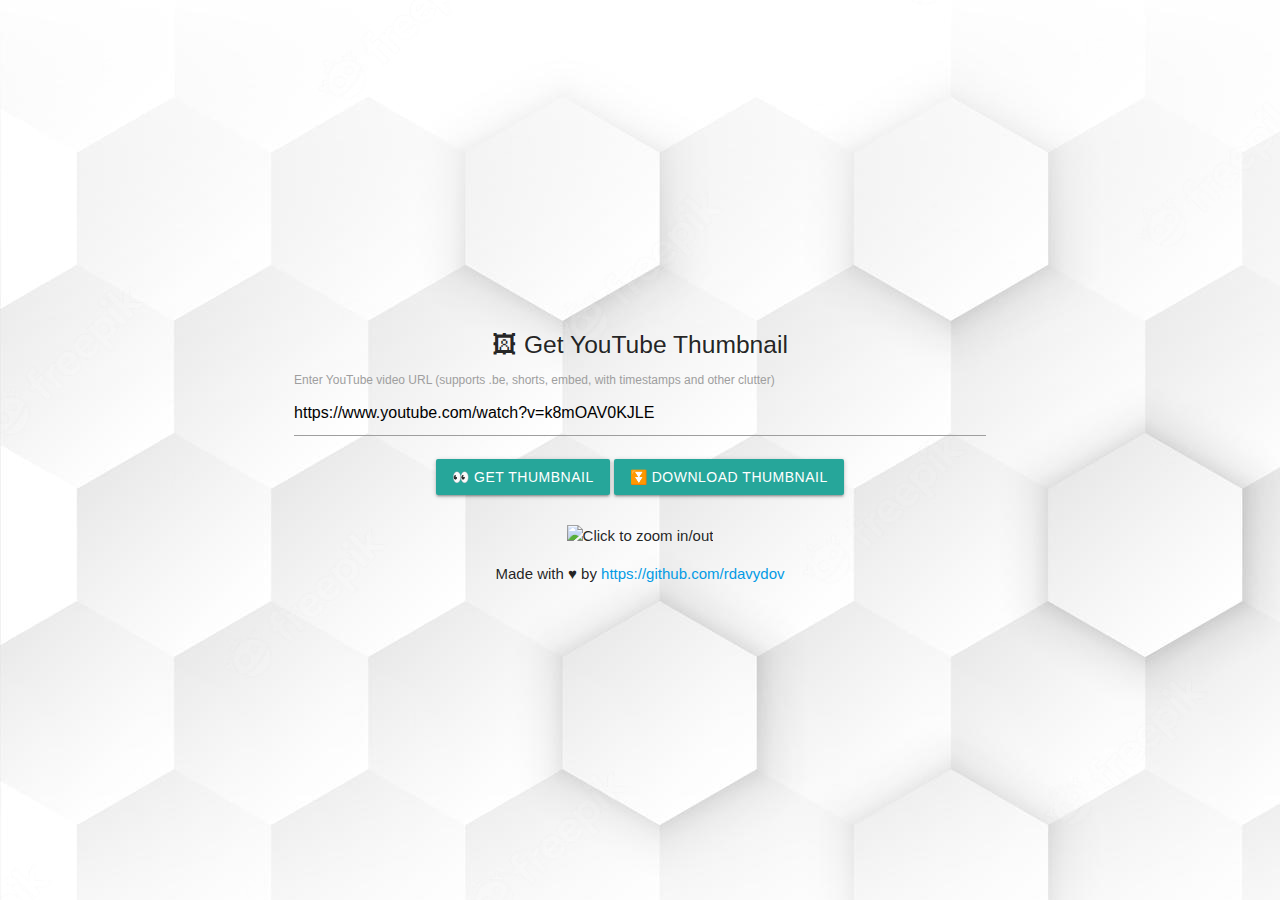
==== index.html @ 6435c58d "Local bg, structuring, index.html for gh-pages" ====
<!DOCTYPE html>
<html lang="en">

<head>
    <meta charset="UTF-8">
    <meta http-equiv="X-UA-Compatible" content="IE=edge">
    <meta name="viewport" content="width=device-width, initial-scale=1.0">
    <title>🖼 Get YouTube Thumbnail</title>
    <link rel="stylesheet" href="style.css">
    <link rel="stylesheet" href="https://cdnjs.cloudflare.com/ajax/libs/materialize/1.0.0/css/materialize.min.css">
</head>

<body>
    <div class="main">
        <header>
            <h5>🖼 Get YouTube Thumbnail</h5>
        </header>
        <div>
            <label for="url">Enter YouTube video URL (supports .be, shorts, embed, with timestamps and
                other clutter)</label>
            <input name="url" type="text" id="url"
                onfocus="if(this.value == 'https://www.youtube.com/watch?v=k8mOAV0KJLE') { this.value = ''; }"
                onblur="if(this.value == '') { this.value = 'https://www.youtube.com/watch?v=k8mOAV0KJLE'; }"
                value="https://www.youtube.com/watch?v=k8mOAV0KJLE" />
            <div class="buttons">
                <button class="btn" onclick="dynamicUrl()">👀 Get Thumbnail</button>
                <button class="btn" onclick="download()">⏬ Download Thumbnail</button>
            </div>
        </div>
        <img class="center-fit" id="img" onclick="fullPage()" title="Click to zoom in/out"
            src="https://img.youtube.com/vi/k8mOAV0KJLE/maxresdefault.jpg" />
        <footer>
            <div>Made with ♥ by <a href="https://github.com/rdavydov">https://github.com/rdavydov</a></div>
        </footer>
    </div>
    <div id="fullpage" title="Click to zoom in/out" onclick="this.style.display='none';"></div>

    <script src="script.js"></script>
</body>

</html>
---- style.css ----
body {
    background-image: url('bg.jpg');
}

.main {
    display: grid;
    place-content: center;
    height: 100vh;
}

.center-fit {
    padding-top: 1em;
    max-height: 45vh;
    margin: 0 auto;
}

.buttons {
    margin: 1em auto;
    text-align: center;
}

#fullpage {
    display: none;
    position: absolute;
    z-index: 9999;
    top: 0;
    left: 0;
    width: 100vw;
    height: 100vh;
    background-size: contain;
    background-repeat: no-repeat no-repeat;
    background-position: center center;
    background-color: black;
}

h5,
footer {
    text-align: center;
}

footer {
    padding-top: 1em;
}
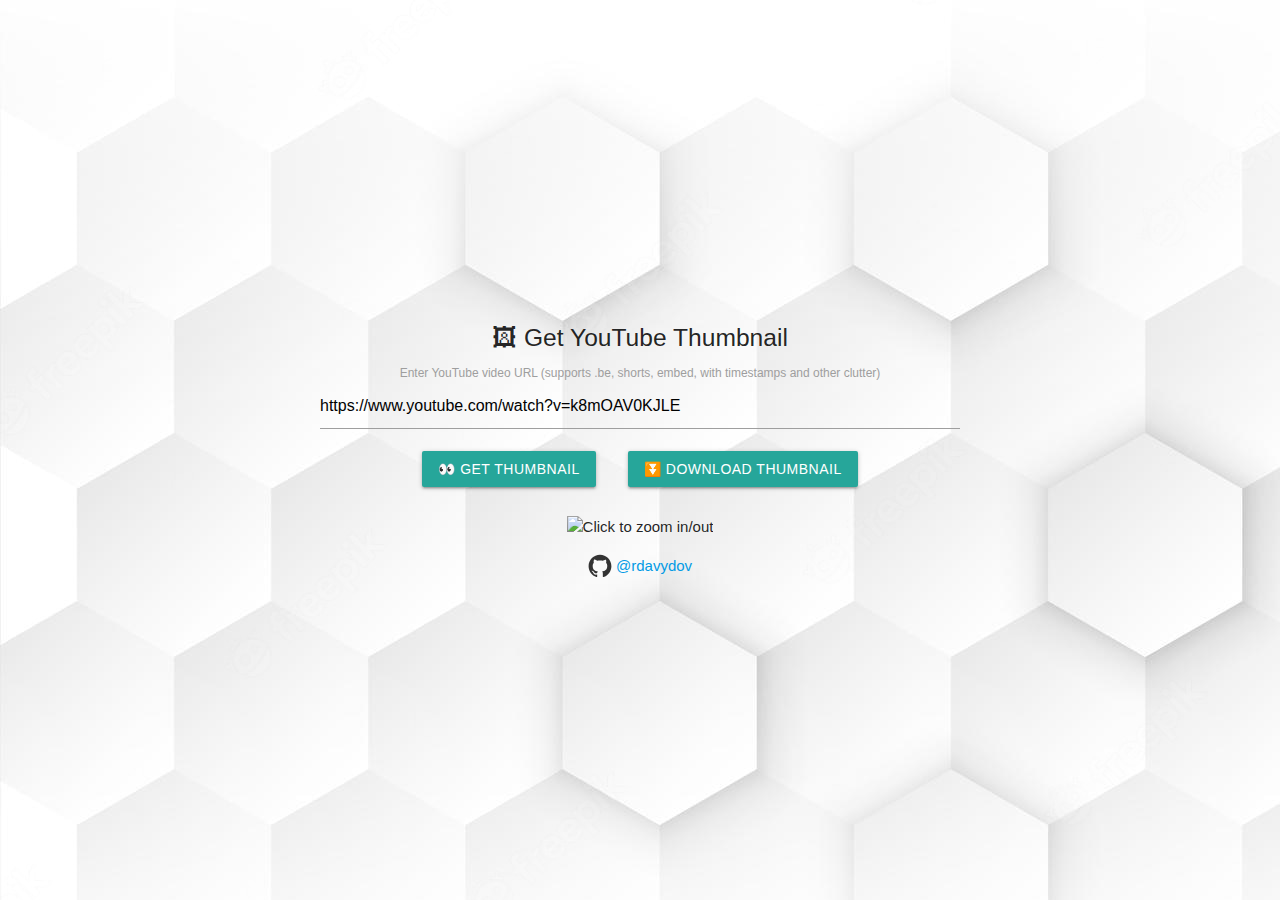
==== commit dce22189: "styling, alignment, beautification" ====
--- a/index.html
+++ b/index.html
@@ -15,7 +15,7 @@
         <header>
             <h5>🖼 Get YouTube Thumbnail</h5>
         </header>
-        <div>
+        <div class="control">
             <label for="url">Enter YouTube video URL (supports .be, shorts, embed, with timestamps and
                 other clutter)</label>
             <input name="url" type="text" id="url"
@@ -30,7 +30,9 @@
         <img class="center-fit" id="img" onclick="fullPage()" title="Click to zoom in/out"
             src="https://img.youtube.com/vi/k8mOAV0KJLE/maxresdefault.jpg" />
         <footer>
-            <div>Made with ♥ by <a href="https://github.com/rdavydov">https://github.com/rdavydov</a></div>
+            <a href="https://github.com/rdavydov" target="_blank"><img
+                    src="data:image/svg+xml,%3csvg xmlns='http://www.w3.org/2000/svg' width='24' height='24' viewBox='12 12 40 40'%3e%3cpath fill='%23333' d='M32 13.4c-10.5 0-19 8.5-19 19 0 8.4 5.5 15.5 13 18 1 .2 1.3-.4 1.3-.9v-3.2c-5.3 1.1-6.4-2.6-6.4-2.6-.9-2.1-2.1-2.7-2.1-2.7-1.7-1.2.1-1.1.1-1.1 1.9.1 2.9 2 2.9 2 1.7 2.9 4.5 2.1 5.5 1.6.2-1.2.7-2.1 1.2-2.6-4.2-.5-8.7-2.1-8.7-9.4 0-2.1.7-3.7 2-5.1-.2-.5-.8-2.4.2-5 0 0 1.6-.5 5.2 2 1.5-.4 3.1-.7 4.8-.7 1.6 0 3.3.2 4.7.7 3.6-2.4 5.2-2 5.2-2 1 2.6.4 4.6.2 5 1.2 1.3 2 3 2 5.1 0 7.3-4.5 8.9-8.7 9.4.7.6 1.3 1.7 1.3 3.5v5.2c0 .5.4 1.1 1.3.9 7.5-2.6 13-9.7 13-18.1 0-10.5-8.5-19-19-19z'/%3e%3c/svg%3e"
+                    alt="GitHub" /> @rdavydov</a>
         </footer>
     </div>
     <div id="fullpage" title="Click to zoom in/out" onclick="this.style.display='none';"></div>
--- a/style.css
+++ b/style.css
@@ -1,22 +1,27 @@
+body, html {
+    height: 100%;
+    display: grid;
+  }
+  
 body {
     background-image: url('bg.jpg');
+    
 }
 
 .main {
-    display: grid;
-    place-content: center;
-    height: 100vh;
+    margin: auto;
+    text-align: center;
+    max-width: 50vw;
 }
 
 .center-fit {
     padding-top: 1em;
-    max-height: 45vh;
-    margin: 0 auto;
+    max-height: 50vh;
+    max-width: 50vw;
 }
 
-.buttons {
-    margin: 1em auto;
-    text-align: center;
+.buttons * {
+    margin: 1em;
 }
 
 #fullpage {
@@ -33,11 +38,10 @@
     background-color: black;
 }
 
-h5,
 footer {
-    text-align: center;
+    margin: 1em;
 }
 
-footer {
-    padding-top: 1em;
+footer img {
+    vertical-align: bottom;
 }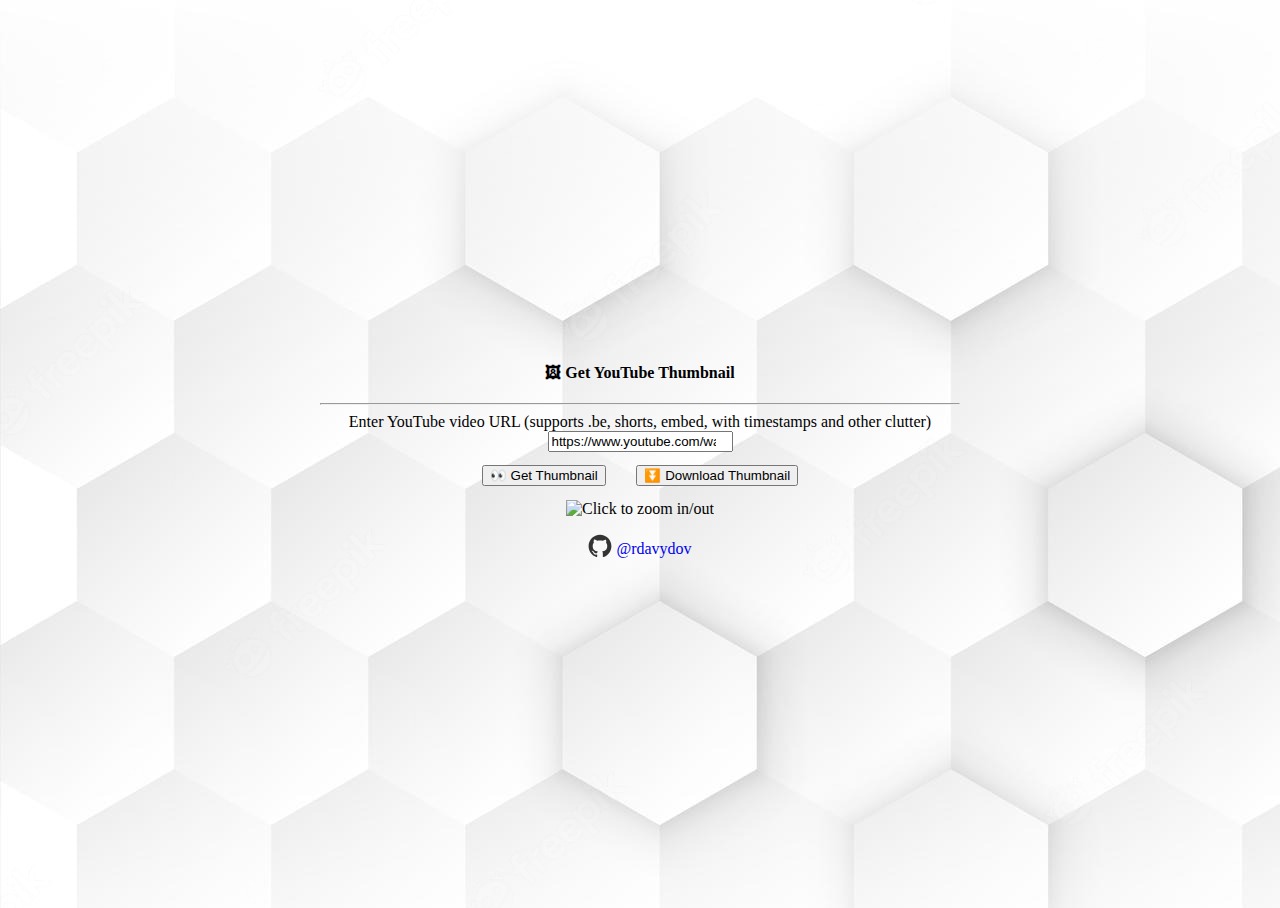
==== commit 162adb7a: "restyling, moved to bootstrap from materializecss" ====
--- a/index.html
+++ b/index.html
@@ -7,26 +7,35 @@
     <meta name="viewport" content="width=device-width, initial-scale=1.0">
     <title>🖼 Get YouTube Thumbnail</title>
     <link rel="stylesheet" href="style.css">
-    <link rel="stylesheet" href="https://cdnjs.cloudflare.com/ajax/libs/materialize/1.0.0/css/materialize.min.css">
+    <link href="https://cdn.jsdelivr.net/npm/bootstrap@5.2.1/dist/css/bootstrap.min.css" rel="stylesheet"
+        integrity="sha384-iYQeCzEYFbKjA/T2uDLTpkwGzCiq6soy8tYaI1GyVh/UjpbCx/TYkiZhlZB6+fzT" crossorigin="anonymous">
+    <link rel="apple-touch-icon" sizes="180x180" href="apple-touch-icon.png">
+    <link rel="icon" type="image/png" sizes="32x32" href="favicon-32x32.png">
+    <link rel="icon" type="image/png" sizes="16x16" href="favicon-16x16.png">
+    <link rel="manifest" href="site.webmanifest">
+    <link rel="mask-icon" href="safari-pinned-tab.svg" color="#5bbad5">
+    <meta name="msapplication-TileColor" content="#da532c">
+    <meta name="theme-color" content="#ffffff">
 </head>
 
 <body>
     <div class="main">
         <header>
-            <h5>🖼 Get YouTube Thumbnail</h5>
+            <h4 class="display-6">🖼 Get YouTube Thumbnail</h4>
         </header>
-        <div class="control">
-            <label for="url">Enter YouTube video URL (supports .be, shorts, embed, with timestamps and
-                other clutter)</label>
-            <input name="url" type="text" id="url"
-                onfocus="if(this.value == 'https://www.youtube.com/watch?v=k8mOAV0KJLE') { this.value = ''; }"
-                onblur="if(this.value == '') { this.value = 'https://www.youtube.com/watch?v=k8mOAV0KJLE'; }"
-                value="https://www.youtube.com/watch?v=k8mOAV0KJLE" />
-            <div class="buttons">
-                <button class="btn" onclick="dynamicUrl()">👀 Get Thumbnail</button>
-                <button class="btn" onclick="download()">⏬ Download Thumbnail</button>
-            </div>
+        <hr>
+        <label for="url" class="form-label lead">Enter YouTube video URL (supports .be, shorts, embed, with timestamps
+            and
+            other clutter)</label>
+        <input name="url" type="search" id="url" class="form-control"
+            onfocus="if(this.value == 'https://www.youtube.com/watch?v=k8mOAV0KJLE') { this.value = ''; }"
+            onblur="if(this.value == '') { this.value = 'https://www.youtube.com/watch?v=k8mOAV0KJLE'; }"
+            value="https://www.youtube.com/watch?v=k8mOAV0KJLE" />
+        <div class="buttons">
+            <button class="btn btn-primary" onclick="dynamicUrl()">👀 Get Thumbnail</button>
+            <button class="btn btn-success" onclick="download()">⏬ Download Thumbnail</button>
         </div>
+
         <img class="center-fit" id="img" onclick="fullPage()" title="Click to zoom in/out"
             src="https://img.youtube.com/vi/k8mOAV0KJLE/maxresdefault.jpg" />
         <footer>
--- a/style.css
+++ b/style.css
@@ -15,7 +15,6 @@
 }
 
 .center-fit {
-    padding-top: 1em;
     max-height: 50vh;
     max-width: 50vw;
 }
@@ -44,4 +43,8 @@
 
 footer img {
     vertical-align: bottom;
-}+}
+
+footer a {
+    text-decoration: none;
+}
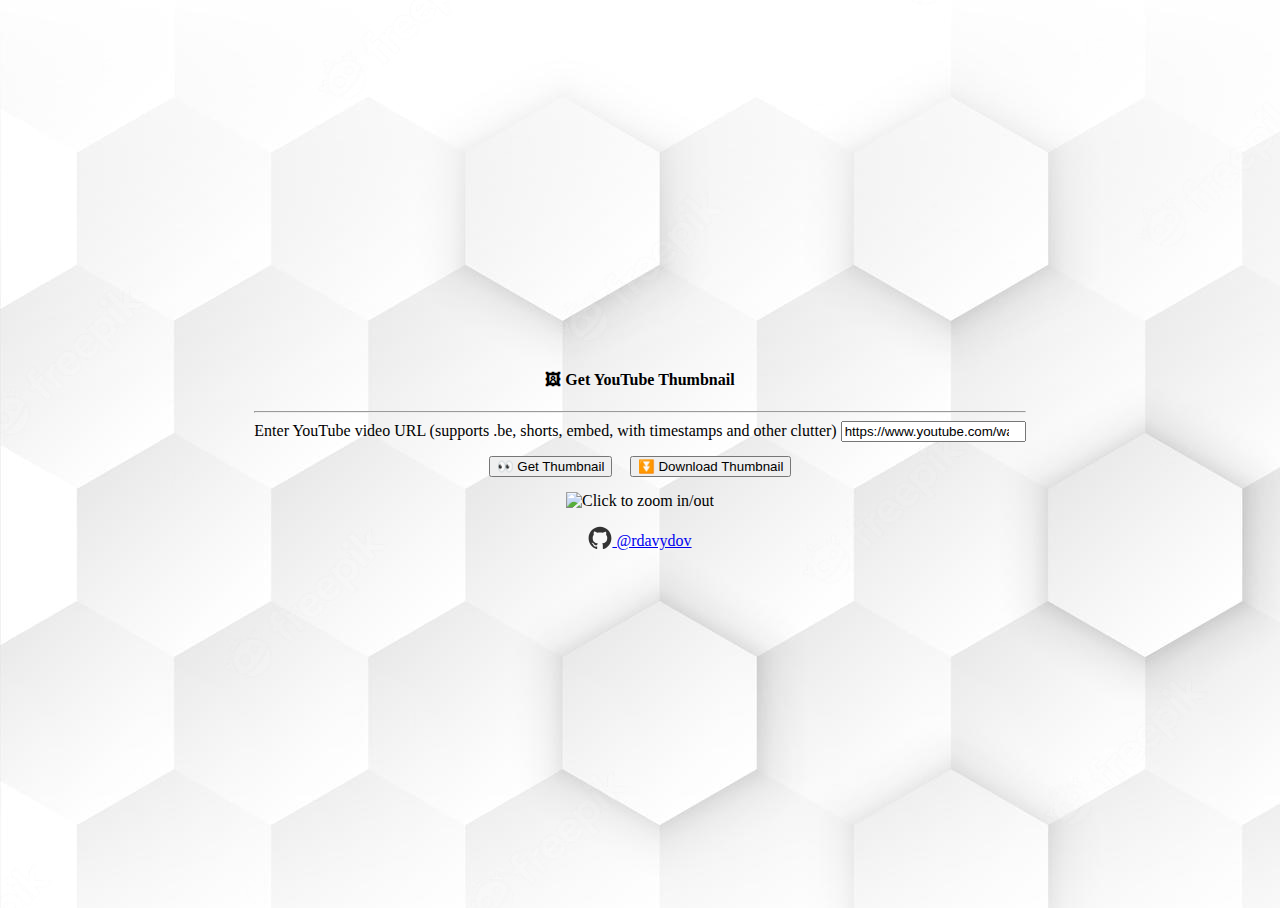
==== commit 4bdeecaa: "restyling, new screenshot" ====
--- a/index.html
+++ b/index.html
@@ -19,27 +19,26 @@
 </head>
 
 <body>
-    <div class="main">
+    <div class="main fw-light">
         <header>
-            <h4 class="display-6">🖼 Get YouTube Thumbnail</h4>
+            <h4 class="display-6 lh-1">🖼 Get YouTube Thumbnail</h4>
         </header>
         <hr>
-        <label for="url" class="form-label lead">Enter YouTube video URL (supports .be, shorts, embed, with timestamps
-            and
-            other clutter)</label>
+        <label for="url" class="form-label small">Enter YouTube video URL (supports .be, shorts, embed, with timestamps
+            and other clutter)</label>
         <input name="url" type="search" id="url" class="form-control"
             onfocus="if(this.value == 'https://www.youtube.com/watch?v=k8mOAV0KJLE') { this.value = ''; }"
             onblur="if(this.value == '') { this.value = 'https://www.youtube.com/watch?v=k8mOAV0KJLE'; }"
             value="https://www.youtube.com/watch?v=k8mOAV0KJLE" />
         <div class="buttons">
-            <button class="btn btn-primary" onclick="dynamicUrl()">👀 Get Thumbnail</button>
-            <button class="btn btn-success" onclick="download()">⏬ Download Thumbnail</button>
+            <button class="btn btn-primary fw-light" onclick="dynamicUrl()">👀 Get Thumbnail</button>
+            <button class="btn btn-success fw-light" onclick="download()">⏬ Download Thumbnail</button>
         </div>
 
         <img class="center-fit" id="img" onclick="fullPage()" title="Click to zoom in/out"
             src="https://img.youtube.com/vi/k8mOAV0KJLE/maxresdefault.jpg" />
         <footer>
-            <a href="https://github.com/rdavydov" target="_blank"><img
+            <a class="text-decoration-none" href="https://github.com/rdavydov" target="_blank"><img
                     src="data:image/svg+xml,%3csvg xmlns='http://www.w3.org/2000/svg' width='24' height='24' viewBox='12 12 40 40'%3e%3cpath fill='%23333' d='M32 13.4c-10.5 0-19 8.5-19 19 0 8.4 5.5 15.5 13 18 1 .2 1.3-.4 1.3-.9v-3.2c-5.3 1.1-6.4-2.6-6.4-2.6-.9-2.1-2.1-2.7-2.1-2.7-1.7-1.2.1-1.1.1-1.1 1.9.1 2.9 2 2.9 2 1.7 2.9 4.5 2.1 5.5 1.6.2-1.2.7-2.1 1.2-2.6-4.2-.5-8.7-2.1-8.7-9.4 0-2.1.7-3.7 2-5.1-.2-.5-.8-2.4.2-5 0 0 1.6-.5 5.2 2 1.5-.4 3.1-.7 4.8-.7 1.6 0 3.3.2 4.7.7 3.6-2.4 5.2-2 5.2-2 1 2.6.4 4.6.2 5 1.2 1.3 2 3 2 5.1 0 7.3-4.5 8.9-8.7 9.4.7.6 1.3 1.7 1.3 3.5v5.2c0 .5.4 1.1 1.3.9 7.5-2.6 13-9.7 13-18.1 0-10.5-8.5-19-19-19z'/%3e%3c/svg%3e"
                     alt="GitHub" /> @rdavydov</a>
         </footer>
--- a/style.css
+++ b/style.css
@@ -1,3 +1,9 @@
+@media only screen and (max-width: 300px) {
+    body {
+      color: yellow;
+    }
+  }
+
 body, html {
     height: 100%;
     display: grid;
@@ -11,7 +17,7 @@
 .main {
     margin: auto;
     text-align: center;
-    max-width: 50vw;
+    max-width: 90vw;
 }
 
 .center-fit {
@@ -19,8 +25,12 @@
     max-width: 50vw;
 }
 
-.buttons * {
-    margin: 1em;
+.buttons button {
+    margin: 0.5em;
+}
+
+.buttons {
+    margin: 0.5em;
 }
 
 #fullpage {
@@ -44,7 +54,3 @@
 footer img {
     vertical-align: bottom;
 }
-
-footer a {
-    text-decoration: none;
-}
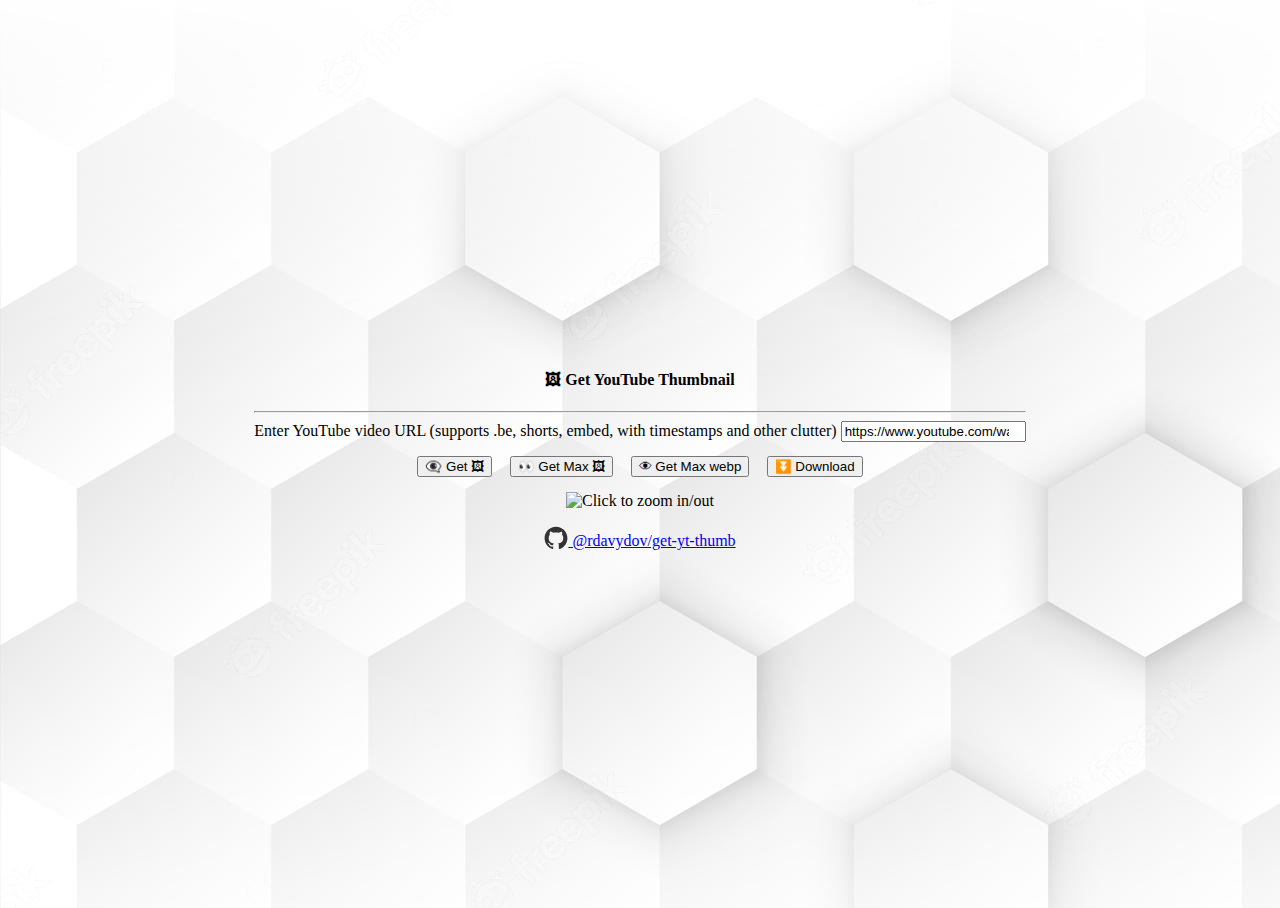
==== commit e84a857f: "added hq, maxres and maxres webp views and dls" ====
--- a/index.html
+++ b/index.html
@@ -26,21 +26,23 @@
         <hr>
         <label for="url" class="form-label small">Enter YouTube video URL (supports .be, shorts, embed, with timestamps
             and other clutter)</label>
-        <input name="url" type="search" id="url" class="form-control"
+        <input name="url" type="search" id="url" class="form-control fw-light"
             onfocus="if(this.value == 'https://www.youtube.com/watch?v=k8mOAV0KJLE') { this.value = ''; }"
             onblur="if(this.value == '') { this.value = 'https://www.youtube.com/watch?v=k8mOAV0KJLE'; }"
             value="https://www.youtube.com/watch?v=k8mOAV0KJLE" />
         <div class="buttons">
-            <button class="btn btn-primary fw-light" onclick="dynamicUrl()">👀 Get Thumbnail</button>
-            <button class="btn btn-success fw-light" onclick="download()">⏬ Download Thumbnail</button>
+            <button class="btn btn-primary fw-light" onclick="dynamicUrl(0)">👁‍🗨 Get 🖼</button>
+            <button class="btn btn-info fw-light" onclick="dynamicUrl(1)">👀 Get Max 🖼</button>
+            <button class="btn btn-secondary fw-light" onclick="dynamicUrl(2)">👁 Get Max webp</button>
+            <button class="btn btn-success fw-light" onclick="download()">⏬ Download</button>
         </div>
 
         <img class="center-fit" id="img" onclick="fullPage()" title="Click to zoom in/out"
             src="https://img.youtube.com/vi/k8mOAV0KJLE/maxresdefault.jpg" />
         <footer>
-            <a class="text-decoration-none" href="https://github.com/rdavydov" target="_blank"><img
+            <a class="text-decoration-none" href="https://github.com/rdavydov/get-yt-thumb" target="_blank"><img
                     src="data:image/svg+xml,%3csvg xmlns='http://www.w3.org/2000/svg' width='24' height='24' viewBox='12 12 40 40'%3e%3cpath fill='%23333' d='M32 13.4c-10.5 0-19 8.5-19 19 0 8.4 5.5 15.5 13 18 1 .2 1.3-.4 1.3-.9v-3.2c-5.3 1.1-6.4-2.6-6.4-2.6-.9-2.1-2.1-2.7-2.1-2.7-1.7-1.2.1-1.1.1-1.1 1.9.1 2.9 2 2.9 2 1.7 2.9 4.5 2.1 5.5 1.6.2-1.2.7-2.1 1.2-2.6-4.2-.5-8.7-2.1-8.7-9.4 0-2.1.7-3.7 2-5.1-.2-.5-.8-2.4.2-5 0 0 1.6-.5 5.2 2 1.5-.4 3.1-.7 4.8-.7 1.6 0 3.3.2 4.7.7 3.6-2.4 5.2-2 5.2-2 1 2.6.4 4.6.2 5 1.2 1.3 2 3 2 5.1 0 7.3-4.5 8.9-8.7 9.4.7.6 1.3 1.7 1.3 3.5v5.2c0 .5.4 1.1 1.3.9 7.5-2.6 13-9.7 13-18.1 0-10.5-8.5-19-19-19z'/%3e%3c/svg%3e"
-                    alt="GitHub" /> @rdavydov</a>
+                    alt="GitHub" /> @rdavydov/get-yt-thumb</a>
         </footer>
     </div>
     <div id="fullpage" title="Click to zoom in/out" onclick="this.style.display='none';"></div>
